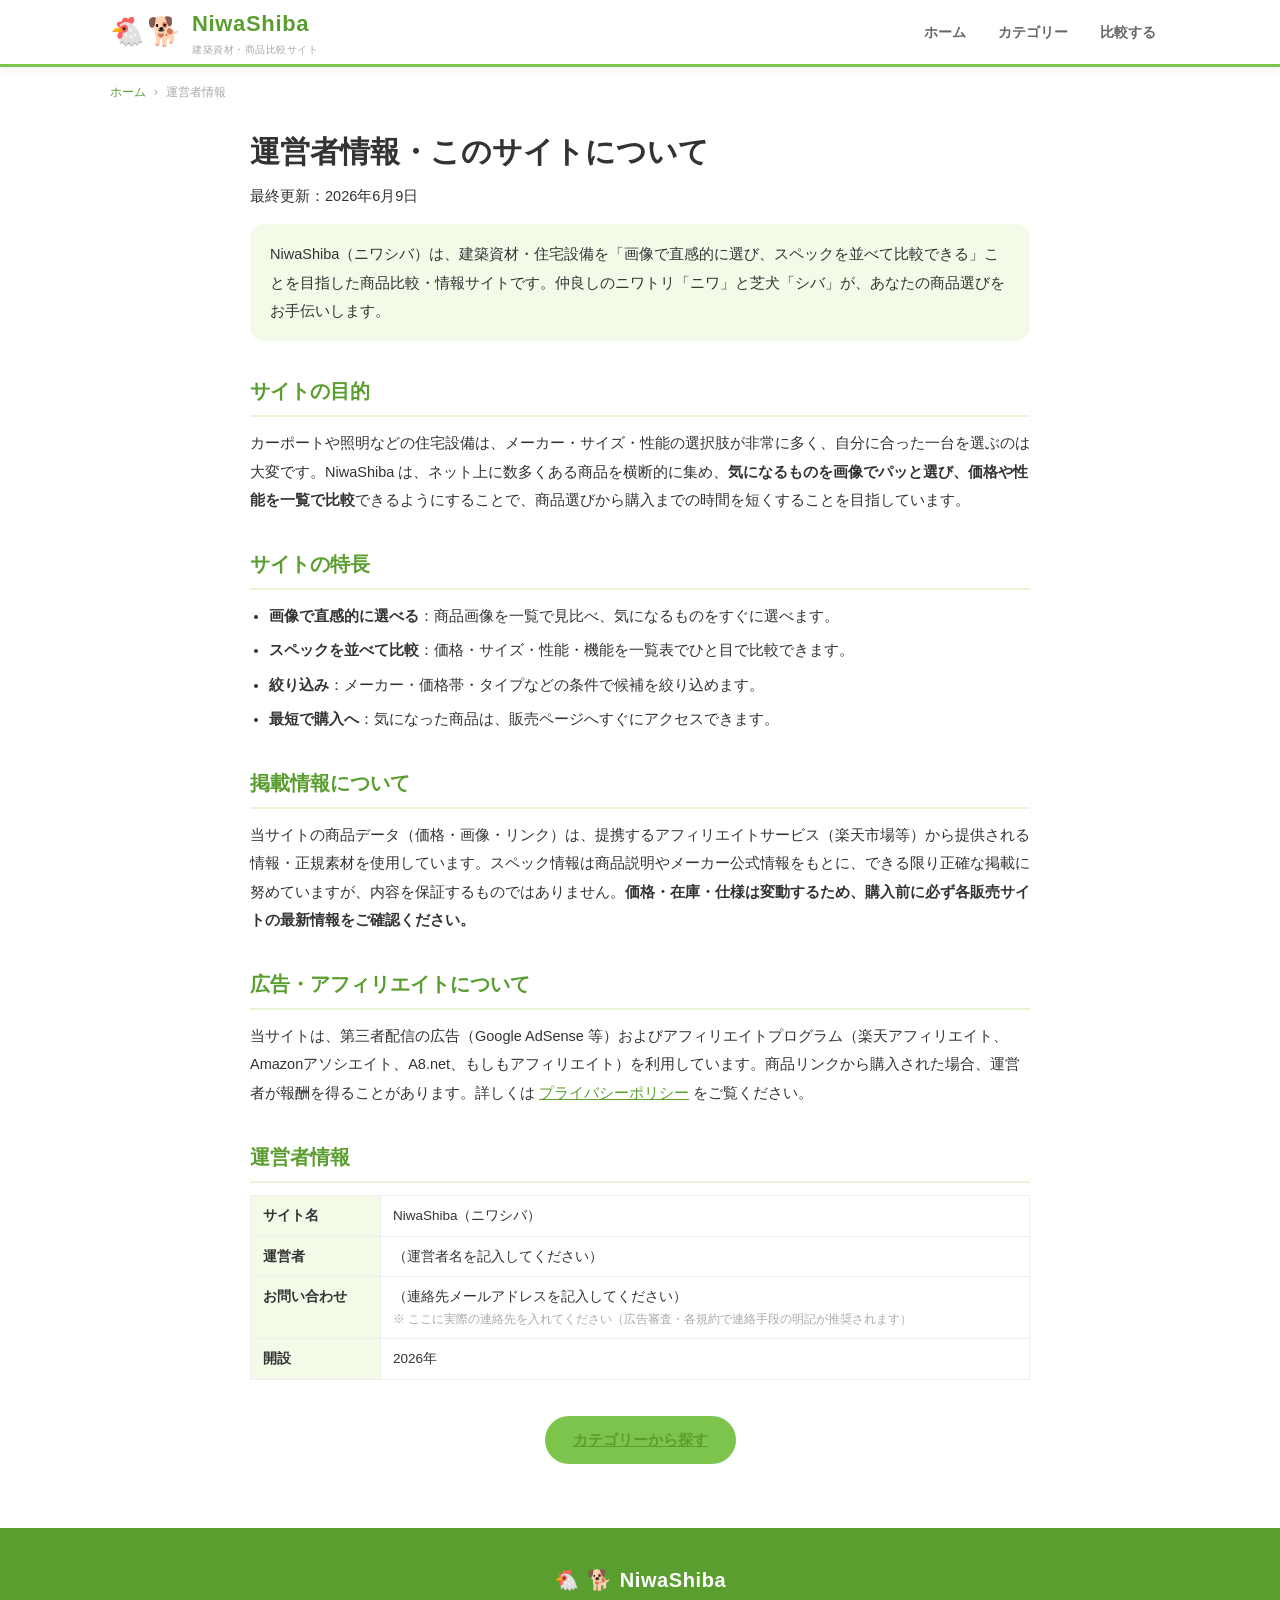
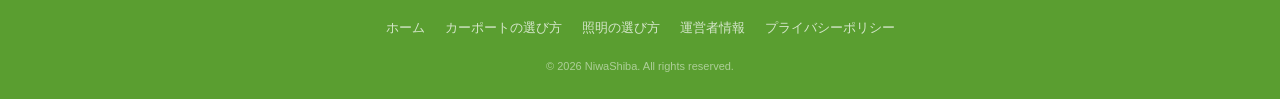
==== about.html @ 7ef6bfab "収益化の土台：オリジナル解説・SEO・運営者情報/規約を追加 ② オリジナルコンテンツ（AdSense対策・SEO） - guide-carport.html / guide-lighting.htm" ====
<!DOCTYPE html>
<html lang="ja">
<head>
  <meta charset="UTF-8">
  <meta name="viewport" content="width=device-width, initial-scale=1.0">
  <title>運営者情報・このサイトについて | NiwaShiba</title>
  <meta name="description" content="NiwaShiba（ニワシバ）の運営者情報とサイトの方針。建築資材・住宅設備をカテゴリーごとに画像で選び、スペックを比較できる情報サイトです。お問い合わせ先も掲載。">
  <link rel="canonical" href="https://sakko1.github.io/niwashiba/about.html">
  <meta property="og:title" content="運営者情報・このサイトについて | NiwaShiba">
  <meta property="og:description" content="NiwaShibaの運営方針・運営者情報・お問い合わせ先。">
  <meta property="og:type" content="website">
  <link rel="stylesheet" href="css/style.css">
</head>
<body>

  <header class="header">
    <div class="header-inner container">
      <a href="index.html" class="logo">
        <div class="logo-characters"><span title="ニワトリ">🐔</span><span title="芝犬">🐕</span></div>
        <div class="logo-text"><span class="logo-name">NiwaShiba</span><span class="logo-tagline">建築資材・商品比較サイト</span></div>
      </a>
      <nav class="nav-desktop"><ul>
        <li><a href="index.html">ホーム</a></li>
        <li><a href="index.html#categories">カテゴリー</a></li>
        <li><a href="compare.html">比較する</a></li>
      </ul></nav>
      <button class="hamburger" id="hamburgerBtn" aria-label="メニュー"><span></span><span></span><span></span></button>
    </div>
    <nav class="nav-mobile" id="mobileNav"><ul>
      <li><a href="index.html">ホーム</a></li>
      <li><a href="index.html#categories">カテゴリー</a></li>
      <li><a href="compare.html">比較する</a></li>
    </ul></nav>
  </header>

  <div class="breadcrumb container">
    <a href="index.html">ホーム</a><span>›</span><span>運営者情報</span>
  </div>

  <main class="doc container">
    <h1 class="doc-title">運営者情報・このサイトについて</h1>
    <p class="doc-updated">最終更新：2026年6月9日</p>

    <p class="doc-lead">NiwaShiba（ニワシバ）は、建築資材・住宅設備を「画像で直感的に選び、スペックを並べて比較できる」ことを目指した商品比較・情報サイトです。仲良しのニワトリ「ニワ」と芝犬「シバ」が、あなたの商品選びをお手伝いします。</p>

    <h2>サイトの目的</h2>
    <p>カーポートや照明などの住宅設備は、メーカー・サイズ・性能の選択肢が非常に多く、自分に合った一台を選ぶのは大変です。NiwaShiba は、ネット上に数多くある商品を横断的に集め、<strong>気になるものを画像でパッと選び、価格や性能を一覧で比較</strong>できるようにすることで、商品選びから購入までの時間を短くすることを目指しています。</p>

    <h2>サイトの特長</h2>
    <ul>
      <li><strong>画像で直感的に選べる</strong>：商品画像を一覧で見比べ、気になるものをすぐに選べます。</li>
      <li><strong>スペックを並べて比較</strong>：価格・サイズ・性能・機能を一覧表でひと目で比較できます。</li>
      <li><strong>絞り込み</strong>：メーカー・価格帯・タイプなどの条件で候補を絞り込めます。</li>
      <li><strong>最短で購入へ</strong>：気になった商品は、販売ページへすぐにアクセスできます。</li>
    </ul>

    <h2>掲載情報について</h2>
    <p>当サイトの商品データ（価格・画像・リンク）は、提携するアフィリエイトサービス（楽天市場等）から提供される情報・正規素材を使用しています。スペック情報は商品説明やメーカー公式情報をもとに、できる限り正確な掲載に努めていますが、内容を保証するものではありません。<strong>価格・在庫・仕様は変動するため、購入前に必ず各販売サイトの最新情報をご確認ください。</strong></p>

    <h2>広告・アフィリエイトについて</h2>
    <p>当サイトは、第三者配信の広告（Google AdSense 等）およびアフィリエイトプログラム（楽天アフィリエイト、Amazonアソシエイト、A8.net、もしもアフィリエイト）を利用しています。商品リンクから購入された場合、運営者が報酬を得ることがあります。詳しくは <a href="privacy.html">プライバシーポリシー</a> をご覧ください。</p>

    <h2>運営者情報</h2>
    <table>
      <tr><th>サイト名</th><td>NiwaShiba（ニワシバ）</td></tr>
      <tr><th>運営者</th><td>（運営者名を記入してください）</td></tr>
      <tr><th>お問い合わせ</th><td>（連絡先メールアドレスを記入してください）<br><span class="doc-note" style="border:none;padding:0;margin:0;">※ ここに実際の連絡先を入れてください（広告審査・各規約で連絡手段の明記が推奨されます）</span></td></tr>
      <tr><th>開設</th><td>2026年</td></tr>
    </table>

    <div class="doc-cta"><a href="index.html#categories" class="btn btn-primary">カテゴリーから探す</a></div>
  </main>

  <footer class="footer">
    <div class="container footer-inner">
      <div class="footer-logo"><span class="char-chicken">🐔</span><span class="char-dog">🐕</span><span class="logo-name">NiwaShiba</span></div>
      <nav class="footer-nav"><ul>
        <li><a href="index.html">ホーム</a></li>
        <li><a href="guide-carport.html">カーポートの選び方</a></li>
        <li><a href="guide-lighting.html">照明の選び方</a></li>
        <li><a href="about.html">運営者情報</a></li>
        <li><a href="privacy.html">プライバシーポリシー</a></li>
      </ul></nav>
      <p class="footer-copy">&copy; 2026 NiwaShiba. All rights reserved.</p>
    </div>
  </footer>

  <script src="js/main.js"></script>
</body>
</html>
---- css/style.css ----
/* ===========================
   NiwaShiba - メインスタイル
   黄緑2割 / 白8割
=========================== */

/* リセット & ベース */
*, *::before, *::after {
  box-sizing: border-box;
  margin: 0;
  padding: 0;
}

:root {
  --green-main:   #7DC44C;   /* 黄緑メイン */
  --green-dark:   #5A9E30;   /* 黄緑ダーク */
  --green-light:  #E8F5D8;   /* 薄い黄緑（背景用） */
  --green-pale:   #F3FAE8;   /* さらに薄い黄緑 */
  --white:        #FFFFFF;
  --gray-100:     #F8F8F8;
  --gray-200:     #EEEEEE;
  --gray-400:     #AAAAAA;
  --gray-600:     #666666;
  --gray-800:     #333333;
  --accent:       #F4A528;   /* アクセント（ニワトリの黄） */

  --font-base: 'Helvetica Neue', Arial, 'Hiragino Kaku Gothic ProN', 'Hiragino Sans', Meiryo, sans-serif;
  --radius-sm: 8px;
  --radius-md: 14px;
  --radius-lg: 20px;
  --shadow-sm: 0 2px 8px rgba(0,0,0,.08);
  --shadow-md: 0 4px 18px rgba(0,0,0,.12);
  --transition: .2s ease;
}

html {
  scroll-behavior: smooth;
}

body {
  font-family: var(--font-base);
  color: var(--gray-800);
  background: var(--white);
  line-height: 1.6;
  min-height: 100vh;
}

a {
  color: inherit;
  text-decoration: none;
}

ul { list-style: none; }

img { max-width: 100%; display: block; }

.container {
  max-width: 1100px;
  margin: 0 auto;
  padding: 0 20px;
}

/* ===========================
   ヘッダー
=========================== */
.header {
  background: var(--white);
  border-bottom: 3px solid var(--green-main);
  position: sticky;
  top: 0;
  z-index: 100;
  box-shadow: var(--shadow-sm);
}

.header-inner {
  display: flex;
  align-items: center;
  justify-content: space-between;
  height: 64px;
}

/* ロゴ */
.logo {
  display: flex;
  align-items: center;
  gap: 10px;
}

.logo-characters {
  display: flex;
  gap: 2px;
  font-size: 28px;
  line-height: 1;
}

.logo-text {
  display: flex;
  flex-direction: column;
}

.logo-name {
  font-size: 22px;
  font-weight: 800;
  color: var(--green-dark);
  letter-spacing: .03em;
}

.logo-tagline {
  font-size: 10px;
  color: var(--gray-400);
  letter-spacing: .05em;
}

/* PCナビ */
.nav-desktop ul {
  display: flex;
  gap: 4px;
}

.nav-desktop a {
  padding: 6px 14px;
  border-radius: var(--radius-sm);
  font-size: 14px;
  font-weight: 600;
  color: var(--gray-600);
  transition: background var(--transition), color var(--transition);
}

.nav-desktop a:hover,
.nav-desktop a.active {
  background: var(--green-light);
  color: var(--green-dark);
}

/* ハンバーガー */
.hamburger {
  display: none;
  flex-direction: column;
  gap: 5px;
  background: none;
  border: none;
  cursor: pointer;
  padding: 6px;
  border-radius: var(--radius-sm);
}

.hamburger span {
  display: block;
  width: 24px;
  height: 2.5px;
  background: var(--green-dark);
  border-radius: 2px;
  transition: transform .3s, opacity .3s;
}

.hamburger.open span:nth-child(1) { transform: translateY(7.5px) rotate(45deg); }
.hamburger.open span:nth-child(2) { opacity: 0; }
.hamburger.open span:nth-child(3) { transform: translateY(-7.5px) rotate(-45deg); }

/* スマホナビ */
.nav-mobile {
  display: none;
  background: var(--green-pale);
  border-top: 1px solid var(--green-light);
}

.nav-mobile.open {
  display: block;
}

.nav-mobile ul {
  padding: 8px 0;
}

.nav-mobile a {
  display: block;
  padding: 12px 24px;
  font-size: 15px;
  font-weight: 600;
  color: var(--gray-700);
  transition: background var(--transition);
}

.nav-mobile a:hover {
  background: var(--green-light);
  color: var(--green-dark);
}

/* ===========================
   ヒーロー
=========================== */
.hero {
  background: linear-gradient(135deg, var(--green-pale) 0%, var(--white) 60%);
  padding: 56px 0 40px;
  border-bottom: 1px solid var(--green-light);
}

.hero-inner {
  display: flex;
  align-items: center;
  justify-content: space-between;
  gap: 32px;
  flex-wrap: wrap;
}

.hero-text {
  flex: 1;
  min-width: 260px;
}

.hero-text h1 {
  font-size: clamp(24px, 4vw, 38px);
  font-weight: 800;
  line-height: 1.35;
  color: var(--gray-800);
  margin-bottom: 14px;
}

.hero-text p {
  font-size: 15px;
  color: var(--gray-600);
  margin-bottom: 28px;
  line-height: 1.8;
}

/* ボタン */
.btn {
  display: inline-block;
  padding: 12px 28px;
  border-radius: 50px;
  font-size: 15px;
  font-weight: 700;
  transition: transform var(--transition), box-shadow var(--transition);
  cursor: pointer;
}

.btn:hover {
  transform: translateY(-2px);
  box-shadow: var(--shadow-md);
}

.btn-primary {
  background: var(--green-main);
  color: var(--white);
}

.btn-primary:hover {
  background: var(--green-dark);
}

/* マスコット */
.hero-mascot {
  position: relative;
  display: flex;
  flex-direction: column;
  align-items: center;
}

.mascot-bubble {
  background: var(--white);
  border: 2px solid var(--green-main);
  border-radius: 20px 20px 20px 4px;
  padding: 8px 16px;
  font-size: 13px;
  font-weight: 700;
  color: var(--green-dark);
  margin-bottom: 8px;
  box-shadow: var(--shadow-sm);
}

.mascot-pair {
  display: flex;
  gap: 12px;
  align-items: flex-end;
}

.mascot {
  display: flex;
  flex-direction: column;
  align-items: center;
  gap: 4px;
  animation: bounce 2.4s ease-in-out infinite;
}

.mascot-dog {
  animation-delay: .4s;
}

.mascot-name {
  font-size: 12px;
  font-weight: 700;
  color: var(--green-dark);
}

@keyframes bounce {
  0%, 100% { transform: translateY(0); }
  50%       { transform: translateY(-8px); }
}

/* ===========================
   セクション共通
=========================== */
.section {
  padding: 56px 0;
}

.section--green {
  background: var(--green-pale);
}

.section-title {
  font-size: clamp(20px, 3vw, 28px);
  font-weight: 800;
  color: var(--gray-800);
  margin-bottom: 32px;
  text-align: center;
  position: relative;
  padding-bottom: 14px;
}

.section-title::after {
  content: '';
  display: block;
  width: 48px;
  height: 4px;
  background: var(--green-main);
  border-radius: 2px;
  margin: 10px auto 0;
}

/* ===========================
   カテゴリーグリッド
=========================== */
.category-grid {
  display: grid;
  grid-template-columns: repeat(auto-fill, minmax(160px, 1fr));
  gap: 16px;
}

.category-card {
  display: flex;
  flex-direction: column;
  align-items: center;
  text-align: center;
  background: var(--white);
  border: 2px solid var(--gray-200);
  border-radius: var(--radius-md);
  padding: 22px 12px 18px;
  gap: 6px;
  transition: border-color var(--transition), box-shadow var(--transition), transform var(--transition);
  cursor: pointer;
}

.category-card:hover {
  border-color: var(--green-main);
  box-shadow: var(--shadow-md);
  transform: translateY(-3px);
}

.category-icon {
  font-size: 34px;
  line-height: 1;
  margin-bottom: 4px;
}

.category-name {
  font-size: 14px;
  font-weight: 700;
  color: var(--gray-800);
}

.category-desc {
  font-size: 11px;
  color: var(--gray-400);
  line-height: 1.4;
}

.category-card--more {
  border-style: dashed;
  border-color: var(--green-main);
  color: var(--green-dark);
}

.category-card--more .category-icon {
  font-size: 28px;
  color: var(--green-main);
  font-weight: 300;
}

.category-card--more .category-name {
  color: var(--green-dark);
}

/* Coming Soon（準備中・選択不可） */
.category-card--soon {
  position: relative;
  background: var(--gray-100);
  border-color: var(--gray-200);
  cursor: not-allowed;
  pointer-events: none;
}

.category-card--soon:hover {
  border-color: var(--gray-200);
  box-shadow: none;
  transform: none;
}

.category-card--soon .category-icon,
.category-card--soon .category-name,
.category-card--soon .category-desc {
  opacity: .45;
  filter: grayscale(60%);
}

.soon-badge {
  position: absolute;
  top: 8px;
  right: 8px;
  background: var(--gray-400);
  color: var(--white);
  font-size: 9px;
  font-weight: 700;
  letter-spacing: .03em;
  padding: 3px 7px;
  border-radius: 10px;
  line-height: 1;
}

/* ===========================
   特徴セクション
=========================== */
.features-grid {
  display: grid;
  grid-template-columns: repeat(auto-fit, minmax(240px, 1fr));
  gap: 24px;
}

.feature-item {
  background: var(--white);
  border-radius: var(--radius-md);
  padding: 28px 24px;
  text-align: center;
  box-shadow: var(--shadow-sm);
  border: 1px solid var(--green-light);
}

.feature-icon {
  font-size: 40px;
  margin-bottom: 14px;
}

.feature-item h3 {
  font-size: 17px;
  font-weight: 700;
  color: var(--green-dark);
  margin-bottom: 8px;
}

.feature-item p {
  font-size: 13px;
  color: var(--gray-600);
  line-height: 1.7;
}

/* ===========================
   価値訴求：選び方3ステップ
=========================== */
.howto-lead {
  text-align: center;
  font-size: 16px;
  line-height: 2;
  color: var(--gray-800);
  margin: -12px auto 36px;
  max-width: 680px;
}

.howto-lead strong {
  color: var(--green-dark);
  font-weight: 800;
  background: linear-gradient(transparent 65%, rgba(125,196,76,.28) 65%);
}

.howto-steps {
  display: flex;
  align-items: stretch;
  justify-content: center;
  gap: 14px;
}

.howto-step {
  position: relative;
  flex: 1 1 0;
  max-width: 300px;
  background: var(--white);
  border: 1px solid var(--green-light);
  border-radius: var(--radius-md);
  box-shadow: var(--shadow-sm);
  padding: 28px 20px 22px;
  text-align: center;
}

.howto-num {
  position: absolute;
  top: -16px;
  left: 50%;
  transform: translateX(-50%);
  width: 32px;
  height: 32px;
  border-radius: 50%;
  background: var(--green-main);
  color: var(--white);
  font-size: 16px;
  font-weight: 800;
  display: flex;
  align-items: center;
  justify-content: center;
  box-shadow: var(--shadow-sm);
}

.howto-icon {
  font-size: 44px;
  margin: 6px 0 10px;
}

.howto-step h3 {
  font-size: 16px;
  font-weight: 800;
  color: var(--gray-800);
  margin-bottom: 8px;
}

.howto-step p {
  font-size: 13px;
  color: var(--gray-600);
  line-height: 1.7;
}

.howto-arrow {
  display: flex;
  align-items: center;
  font-size: 26px;
  font-weight: 700;
  color: var(--green-main);
  flex-shrink: 0;
}

.howto-cta {
  text-align: center;
  margin-top: 32px;
}

/* ===========================
   フッター
=========================== */
.footer {
  background: var(--green-dark);
  color: var(--white);
  padding: 36px 0 24px;
}

.footer-inner {
  display: flex;
  flex-direction: column;
  align-items: center;
  gap: 18px;
  text-align: center;
}

.footer-logo {
  display: flex;
  align-items: center;
  gap: 8px;
  font-size: 20px;
}

.footer-logo .logo-name {
  color: var(--white);
  font-size: 20px;
}

.footer-nav ul {
  display: flex;
  flex-wrap: wrap;
  gap: 4px 20px;
  justify-content: center;
}

.footer-nav a {
  font-size: 13px;
  color: rgba(255,255,255,.75);
  transition: color var(--transition);
}

.footer-nav a:hover {
  color: var(--white);
}

.footer-copy {
  font-size: 11px;
  color: rgba(255,255,255,.5);
}

/* ===========================
   パンくず / ページ見出し
=========================== */
.breadcrumb {
  display: flex;
  align-items: center;
  gap: 8px;
  font-size: 12px;
  color: var(--gray-400);
  padding-top: 16px;
  padding-bottom: 4px;
}

.breadcrumb a {
  color: var(--green-dark);
}

.breadcrumb a:hover {
  text-decoration: underline;
}

.page-head {
  display: flex;
  align-items: center;
  justify-content: space-between;
  gap: 16px;
  padding-top: 16px;
  padding-bottom: 24px;
  border-bottom: 2px solid var(--green-light);
  margin-bottom: 24px;
}

.page-head-text h1 {
  font-size: clamp(20px, 3vw, 28px);
  font-weight: 800;
  color: var(--gray-800);
  margin-bottom: 8px;
}

.page-head-text p {
  font-size: 13px;
  color: var(--gray-600);
}

.page-head-mascot {
  font-size: 36px;
  flex-shrink: 0;
}

/* ===========================
   カタログ（絞り込み + 一覧）
=========================== */
.catalog {
  display: block;
  padding-bottom: 80px;
}

/* --- 絞り込み（上部・横並び） --- */
.filters {
  background: var(--white);
  border: 1px solid var(--green-light);
  border-radius: var(--radius-md);
  padding: 16px 20px;
  margin-bottom: 24px;
  display: flex;
  flex-wrap: wrap;
  gap: 0 28px;
}

.filters-head {
  flex: 1 0 100%;
  display: flex;
  align-items: center;
  justify-content: space-between;
  margin-bottom: 6px;
}

.filters-head h2 {
  font-size: 16px;
  font-weight: 800;
  color: var(--green-dark);
}

.filters-reset {
  background: none;
  border: none;
  color: var(--gray-400);
  font-size: 12px;
  cursor: pointer;
  text-decoration: underline;
}

.filters-reset:hover {
  color: var(--green-dark);
}

.filter-group {
  padding: 12px 0;
  flex: 1 1 auto;
  min-width: 130px;
}

.filter-group h3 {
  font-size: 13px;
  font-weight: 700;
  color: var(--gray-800);
  margin-bottom: 8px;
}

.filter-options {
  display: flex;
  flex-flow: row wrap;
  gap: 6px 16px;
}

.filter-options label {
  display: flex;
  align-items: center;
  gap: 7px;
  font-size: 13px;
  color: var(--gray-600);
  cursor: pointer;
}

.filter-options input {
  accent-color: var(--green-main);
  width: 15px;
  height: 15px;
}

/* --- 一覧ツールバー --- */
.products-toolbar {
  display: flex;
  align-items: center;
  justify-content: space-between;
  margin-bottom: 16px;
  flex-wrap: wrap;
  gap: 10px;
}

.products-count {
  font-size: 14px;
  font-weight: 700;
  color: var(--gray-800);
}

.sort-control {
  font-size: 13px;
  color: var(--gray-600);
}

.sort-control select {
  font-size: 13px;
  padding: 6px 10px;
  border: 1px solid var(--gray-200);
  border-radius: var(--radius-sm);
  background: var(--white);
  cursor: pointer;
}

/* --- 商品グリッド --- */
.product-grid {
  display: grid;
  grid-template-columns: repeat(auto-fill, minmax(220px, 1fr));
  gap: 18px;
}

.product-card {
  background: var(--white);
  border: 1px solid var(--gray-200);
  border-radius: var(--radius-md);
  overflow: hidden;
  display: flex;
  flex-direction: column;
  transition: box-shadow var(--transition), transform var(--transition);
}

.product-card:hover {
  box-shadow: var(--shadow-md);
  transform: translateY(-3px);
}

.product-thumb {
  position: relative;
  aspect-ratio: 4 / 3;
  background: var(--green-pale);
  display: flex;
  align-items: center;
  justify-content: center;
}

.product-thumb img {
  width: 100%;
  height: 100%;
  object-fit: cover;
}

.product-thumb img.noimg {
  width: 100%;
  height: 100%;
}

.product-thumb img.noimg::after,
.product-thumb::before {
  content: var(--thumb-emoji, '🚗');
  position: absolute;
  inset: 0;
  display: flex;
  align-items: center;
  justify-content: center;
  font-size: 44px;
  opacity: .25;
  z-index: 0;
}

.product-thumb img {
  position: relative;
  z-index: 1;
}

.product-maker {
  position: absolute;
  top: 8px;
  left: 8px;
  z-index: 2;
  background: var(--green-dark);
  color: var(--white);
  font-size: 11px;
  font-weight: 700;
  padding: 3px 9px;
  border-radius: 10px;
}

.product-body {
  padding: 14px;
  display: flex;
  flex-direction: column;
  gap: 10px;
  flex: 1;
}

.product-name {
  font-size: 15px;
  font-weight: 700;
  color: var(--gray-800);
  line-height: 1.4;
}

.product-specs {
  display: flex;
  flex-direction: column;
  gap: 4px;
}

.spec-row {
  display: flex;
  justify-content: space-between;
  font-size: 12px;
  border-bottom: 1px dashed var(--gray-200);
  padding-bottom: 3px;
}

.spec-label {
  color: var(--gray-400);
}

.spec-value {
  color: var(--gray-800);
  font-weight: 600;
}

.product-foot {
  margin-top: auto;
  padding-top: 8px;
  display: flex;
  align-items: center;
  justify-content: space-between;
  gap: 8px;
  border-top: 1px solid var(--gray-200);
}

.product-name a:hover {
  color: var(--green-dark);
  text-decoration: underline;
}

.product-detail-link {
  font-size: 12px;
  font-weight: 700;
  color: var(--green-dark);
  white-space: nowrap;
}

.product-detail-link:hover {
  text-decoration: underline;
}

.compare-check {
  display: flex;
  align-items: center;
  gap: 7px;
  font-size: 13px;
  font-weight: 600;
  color: var(--green-dark);
  cursor: pointer;
}

.compare-check input {
  accent-color: var(--green-main);
  width: 16px;
  height: 16px;
}

.products-empty {
  text-align: center;
  color: var(--gray-400);
  padding: 40px 0;
  font-size: 14px;
}

/* ===========================
   比較バー（固定）
=========================== */
.compare-bar {
  position: fixed;
  left: 0;
  right: 0;
  bottom: 0;
  z-index: 90;
  background: var(--white);
  border-top: 3px solid var(--green-main);
  box-shadow: 0 -4px 18px rgba(0,0,0,.1);
  padding: 12px 0;
}

.compare-bar-inner {
  display: flex;
  align-items: center;
  justify-content: space-between;
  gap: 14px;
}

.compare-bar-count {
  font-size: 14px;
  color: var(--gray-800);
}

.compare-bar-count strong {
  color: var(--green-dark);
  font-size: 18px;
}

.compare-bar-actions {
  display: flex;
  align-items: center;
  gap: 12px;
}

.compare-bar-clear {
  background: none;
  border: none;
  color: var(--gray-400);
  font-size: 13px;
  cursor: pointer;
  text-decoration: underline;
}

.compare-bar-clear:hover {
  color: var(--green-dark);
}

.btn-sm {
  padding: 7px 16px;
  font-size: 13px;
}

/* ===========================
   比較ページ
=========================== */
.compare-main {
  padding-bottom: 60px;
}

.compare-empty {
  text-align: center;
  padding: 50px 20px;
}

.compare-empty-mascot {
  font-size: 48px;
  margin-bottom: 16px;
}

.compare-empty p {
  font-size: 15px;
  color: var(--gray-600);
  margin-bottom: 20px;
}

.compare-table-wrap {
  overflow-x: auto;
  border: 1px solid var(--green-light);
  border-radius: var(--radius-md);
}

.compare-table {
  border-collapse: collapse;
  width: 100%;
  min-width: 480px;
}

.compare-table th,
.compare-table td {
  border: 1px solid var(--gray-200);
  padding: 12px 14px;
  text-align: center;
  font-size: 13px;
}

.compare-th-label,
.compare-row-label {
  background: var(--green-pale);
  color: var(--gray-800);
  font-weight: 700;
  text-align: left;
  white-space: nowrap;
  position: sticky;
  left: 0;
  z-index: 1;
}

.compare-th-product {
  background: var(--white);
  min-width: 160px;
  vertical-align: top;
}

.compare-prod-head {
  display: flex;
  flex-direction: column;
  align-items: center;
  gap: 8px;
}

.compare-prod-thumb {
  width: 100%;
  aspect-ratio: 4 / 3;
  background: var(--green-pale);
  border-radius: var(--radius-sm);
  overflow: hidden;
  position: relative;
}

.compare-prod-thumb::before {
  content: var(--thumb-emoji, '🚗');
  position: absolute;
  inset: 0;
  display: flex;
  align-items: center;
  justify-content: center;
  font-size: 32px;
  opacity: .25;
}

.compare-prod-thumb img {
  position: relative;
  width: 100%;
  height: 100%;
  object-fit: cover;
}

.compare-prod-name {
  font-size: 13px;
  font-weight: 700;
  color: var(--gray-800);
  line-height: 1.4;
}

.compare-remove {
  background: none;
  border: 1px solid var(--gray-200);
  color: var(--gray-400);
  font-size: 11px;
  padding: 3px 10px;
  border-radius: 12px;
  cursor: pointer;
  transition: var(--transition);
}

.compare-remove:hover {
  border-color: #e57373;
  color: #e57373;
}

.compare-cell.is-unknown,
.is-unknown {
  color: var(--gray-400);
  font-style: italic;
}

.compare-cell.is-best {
  background: var(--green-light);
  font-weight: 700;
  color: var(--green-dark);
}

.best-badge {
  color: var(--green-main);
  margin-left: 4px;
}

/* 比較表：商品名・画像をアフィリンク化 */
.compare-prod-link {
  display: block;
  color: inherit;
  border-radius: var(--radius-sm);
  transition: background var(--transition);
}
a.compare-prod-link:hover {
  background: var(--green-pale);
}
a.compare-prod-link:hover .compare-prod-name {
  color: var(--green-dark);
  text-decoration: underline;
}

/* 比較表：購入リンク行 */
.compare-buy-wrap {
  display: flex;
  flex-direction: column;
  align-items: center;
  gap: 6px;
}

.compare-buy {
  display: inline-block;
  background: var(--accent);
  color: var(--white);
  font-size: 13px;
  font-weight: 700;
  padding: 8px 16px;
  border-radius: 50px;
  white-space: nowrap;
  transition: transform var(--transition), box-shadow var(--transition);
}
.compare-buy:hover {
  transform: translateY(-2px);
  box-shadow: var(--shadow-md);
}

.compare-official {
  font-size: 11px;
  color: var(--green-dark);
  text-decoration: underline;
}

/* ===========================
   アフィリエイト表記 / クレジット
=========================== */
.affiliate-notice {
  display: flex;
  align-items: flex-start;
  gap: 8px;
  background: var(--gray-100);
  border: 1px solid var(--gray-200);
  border-radius: var(--radius-sm);
  padding: 10px 14px;
  font-size: 11px;
  color: var(--gray-600);
  line-height: 1.6;
  margin-bottom: 20px;
}

.affiliate-notice-tag {
  flex-shrink: 0;
  background: var(--gray-400);
  color: var(--white);
  font-size: 10px;
  font-weight: 700;
  padding: 2px 7px;
  border-radius: 4px;
  letter-spacing: .05em;
}

/* 一覧カード：画像クレジット */
.product-credit {
  position: absolute;
  left: 0;
  right: 0;
  bottom: 0;
  z-index: 2;
  background: rgba(0,0,0,.45);
  color: var(--white);
  font-size: 9px;
  padding: 2px 6px;
  line-height: 1.3;
  white-space: nowrap;
  overflow: hidden;
  text-overflow: ellipsis;
}

/* 一覧カード：購入（アフィリ）ボタン */
.product-buy {
  display: block;
  margin-top: 8px;
  text-align: center;
  background: var(--accent);
  color: var(--white);
  font-size: 13px;
  font-weight: 700;
  padding: 8px 10px;
  border-radius: var(--radius-sm);
  transition: var(--transition);
}

.product-buy:hover {
  filter: brightness(.95);
}

/* 詳細：購入ボタン */
.btn-buy {
  display: inline-block;
  padding: 12px 28px;
  border-radius: 50px;
  font-size: 15px;
  font-weight: 700;
  background: var(--accent);
  color: var(--white);
  transition: transform var(--transition), box-shadow var(--transition);
}

.btn-buy:hover {
  transform: translateY(-2px);
  box-shadow: var(--shadow-md);
}

/* 詳細：画像クレジット */
.detail-image-credit {
  font-size: 11px;
  color: var(--gray-400);
  padding: 6px 10px;
  background: var(--white);
  border-top: 1px solid var(--green-light);
}

.detail-ad-note {
  font-size: 11px;
  color: var(--gray-400);
  margin-top: 10px;
}

/* バリエーション（サイズ選択） */
.variant-select {
  margin: 4px 0 20px;
  padding: 14px 16px;
  background: var(--green-pale);
  border-radius: var(--radius-md);
}

.variant-select-head {
  font-size: 14px;
  font-weight: 700;
  color: var(--gray-800);
  margin-bottom: 10px;
}

.variant-select-head span {
  font-size: 11px;
  font-weight: 400;
  color: var(--gray-400);
}

.variant-group {
  display: flex;
  align-items: flex-start;
  gap: 10px;
  margin-bottom: 8px;
}

.variant-group-label {
  flex-shrink: 0;
  width: 64px;
  font-size: 12px;
  font-weight: 700;
  color: var(--green-dark);
  padding-top: 7px;
}

.variant-btns {
  display: flex;
  flex-wrap: wrap;
  gap: 6px;
}

.variant-btn {
  display: flex;
  flex-direction: column;
  align-items: center;
  gap: 1px;
  background: var(--white);
  border: 1.5px solid var(--gray-200);
  border-radius: var(--radius-sm);
  padding: 6px 12px;
  font-size: 13px;
  font-weight: 700;
  color: var(--gray-800);
  cursor: pointer;
  transition: var(--transition);
}

.variant-btn small {
  font-size: 10px;
  font-weight: 600;
  color: var(--gray-400);
}

.variant-btn:hover {
  border-color: var(--green-main);
}

.variant-btn.is-active {
  border-color: var(--green-main);
  background: var(--green-main);
  color: var(--white);
}

.variant-btn.is-active small {
  color: rgba(255,255,255,.85);
}

.detail-price-note {
  font-size: 11px;
  color: var(--gray-400);
  margin-left: 8px;
}

/* カラー・オプション情報 */
.detail-options {
  margin-bottom: 32px;
  padding: 18px 20px;
  border: 1px solid var(--green-light);
  border-radius: var(--radius-md);
}

.opt-row {
  display: flex;
  align-items: flex-start;
  gap: 14px;
  padding: 8px 0;
  border-bottom: 1px dashed var(--gray-200);
}

.opt-row:last-of-type {
  border-bottom: none;
}

.opt-label {
  flex-shrink: 0;
  width: 130px;
  font-size: 13px;
  font-weight: 700;
  color: var(--gray-800);
  padding-top: 4px;
}

.chip {
  display: inline-block;
  background: var(--green-light);
  color: var(--green-dark);
  font-size: 12px;
  font-weight: 600;
  padding: 4px 11px;
  border-radius: 14px;
  margin: 0 5px 5px 0;
}

/* ===========================
   商品詳細ページ
=========================== */
.detail {
  padding-bottom: 60px;
}

.detail-loading {
  text-align: center;
  color: var(--gray-400);
  padding: 60px 0;
}

.detail-top {
  display: grid;
  grid-template-columns: 1fr 1fr;
  gap: 32px;
  align-items: start;
  margin-bottom: 36px;
}

.detail-image {
  border: 1px solid var(--green-light);
  border-radius: var(--radius-md);
  overflow: hidden;
  background: var(--green-pale);
}

.detail-image img {
  width: 100%;
  display: block;
}

.detail-maker {
  display: inline-block;
  background: var(--green-dark);
  color: var(--white);
  font-size: 12px;
  font-weight: 700;
  padding: 4px 12px;
  border-radius: 12px;
  margin-bottom: 12px;
}

.detail-name {
  font-size: clamp(22px, 3vw, 30px);
  font-weight: 800;
  color: var(--gray-800);
  line-height: 1.4;
  margin-bottom: 16px;
}

.detail-price {
  display: flex;
  align-items: baseline;
  gap: 6px;
  margin-bottom: 22px;
  padding-bottom: 22px;
  border-bottom: 2px solid var(--green-light);
}

.detail-price-num {
  font-size: 30px;
  font-weight: 800;
  color: var(--green-dark);
}

.detail-price-tax {
  font-size: 13px;
  color: var(--gray-400);
}

.detail-highlights {
  display: grid;
  grid-template-columns: 1fr 1fr;
  gap: 12px;
  margin-bottom: 26px;
}

.detail-highlights li {
  display: flex;
  flex-direction: column;
  gap: 2px;
  background: var(--green-pale);
  border-radius: var(--radius-sm);
  padding: 10px 14px;
  font-size: 15px;
  font-weight: 700;
  color: var(--gray-800);
}

.detail-highlights li span {
  font-size: 11px;
  font-weight: 600;
  color: var(--gray-400);
}

.detail-actions {
  display: flex;
  flex-wrap: wrap;
  gap: 12px;
}

.btn-outline {
  display: inline-block;
  padding: 12px 28px;
  border-radius: 50px;
  font-size: 15px;
  font-weight: 700;
  background: var(--white);
  color: var(--green-dark);
  border: 2px solid var(--green-main);
  transition: var(--transition);
  cursor: pointer;
}

.btn-outline:hover {
  background: var(--green-light);
}

.btn.is-added {
  background: var(--green-dark);
}

/* 詳細スペック表 */
.detail-specs-title {
  font-size: 18px;
  font-weight: 800;
  color: var(--gray-800);
  margin-bottom: 14px;
  padding-bottom: 10px;
  border-bottom: 2px solid var(--green-main);
}

.spec-table {
  width: 100%;
  border-collapse: collapse;
}

.spec-table th,
.spec-table td {
  border: 1px solid var(--gray-200);
  padding: 11px 16px;
  font-size: 14px;
  text-align: left;
}

.spec-table th {
  background: var(--green-pale);
  color: var(--gray-800);
  font-weight: 700;
  width: 38%;
  white-space: nowrap;
}

.detail-note {
  font-size: 12px;
  color: var(--gray-400);
  margin-top: 10px;
}

.detail-foot {
  display: flex;
  align-items: center;
  justify-content: space-between;
  gap: 14px;
  margin-top: 36px;
  flex-wrap: wrap;
}

.detail-back {
  font-size: 14px;
  font-weight: 700;
  color: var(--green-dark);
}

.detail-back:hover {
  text-decoration: underline;
}

.detail-notfound {
  text-align: center;
  padding: 60px 20px;
}

.detail-notfound-mascot {
  font-size: 44px;
  margin-bottom: 14px;
}

.detail-notfound p {
  font-size: 15px;
  color: var(--gray-600);
  margin-bottom: 20px;
}

/* ===========================
   レスポンシブ
=========================== */
@media (max-width: 768px) {
  .nav-desktop { display: none; }
  .hamburger   { display: flex; }

  .hero {
    padding: 36px 0 28px;
  }

  .hero-inner {
    flex-direction: column;
    text-align: center;
  }

  .hero-text {
    order: 2;
  }

  .hero-mascot {
    order: 1;
  }

  .mascot svg {
    width: 72px;
    height: 86px;
  }

  .category-grid {
    grid-template-columns: repeat(auto-fill, minmax(130px, 1fr));
    gap: 12px;
  }

  .category-card {
    padding: 16px 8px 14px;
  }

  .category-icon {
    font-size: 28px;
  }

  .features-grid {
    grid-template-columns: 1fr;
  }

  /* 3ステップ：縦積み・矢印を下向きに */
  .howto-steps {
    flex-direction: column;
    align-items: center;
  }

  .howto-step {
    max-width: 100%;
    width: 100%;
  }

  .howto-arrow {
    transform: rotate(90deg);
    justify-content: center;
  }

  .howto-lead {
    font-size: 14px;
  }

  /* カタログ：1カラム化、フィルタを上部に */
  .catalog {
    grid-template-columns: 1fr;
    gap: 18px;
  }

  .filters {
    position: static;
    top: auto;
  }

  /* フィルタ項目を横並びにして省スペース化 */
  .filter-options {
    flex-direction: row;
    flex-wrap: wrap;
    gap: 6px 14px;
  }

  .product-grid {
    grid-template-columns: repeat(auto-fill, minmax(150px, 1fr));
    gap: 12px;
  }

  .page-head-mascot {
    font-size: 28px;
  }

  /* カード下部を縦積みにして窮屈さを解消 */
  .product-foot {
    flex-direction: column;
    align-items: flex-start;
    gap: 8px;
  }

  /* 詳細ページ：1カラム化 */
  .detail-top {
    grid-template-columns: 1fr;
    gap: 20px;
  }
}

@media (max-width: 400px) {
  .category-grid {
    grid-template-columns: repeat(2, 1fr);
  }

  .logo-tagline {
    display: none;
  }

  .product-grid {
    grid-template-columns: repeat(2, 1fr);
  }

  /* スペック行を縦積みにして長い範囲値も読みやすく */
  .spec-row {
    flex-direction: column;
    gap: 1px;
    padding-bottom: 5px;
  }

  .spec-value {
    align-self: flex-start;
  }

  .compare-bar-inner {
    flex-direction: column;
    gap: 8px;
  }

  .compare-bar-actions {
    width: 100%;
    justify-content: space-between;
  }
}

/* ===========================
   ドキュメント／ガイド／規約ページ
=========================== */
.doc {
  max-width: 820px;
  padding: 8px 20px 64px;
}
.doc-title {
  font-size: clamp(22px, 3.4vw, 30px);
  font-weight: 800;
  color: var(--gray-800);
  margin: 14px 0 6px;
}
.doc-updated {
  font-size: 12px;
  color: var(--gray-400);
  margin-bottom: 24px;
}
.doc-lead {
  font-size: 15px;
  line-height: 1.9;
  color: var(--gray-700);
  background: var(--green-pale);
  border-radius: var(--radius-md);
  padding: 16px 20px;
  margin-bottom: 28px;
}
.doc h2 {
  font-size: 20px;
  font-weight: 800;
  color: var(--green-dark);
  margin: 34px 0 12px;
  padding-bottom: 8px;
  border-bottom: 2px solid var(--green-light);
}
.doc h3 {
  font-size: 16px;
  font-weight: 700;
  color: var(--gray-800);
  margin: 22px 0 8px;
}
.doc p, .doc li {
  font-size: 14.5px;
  line-height: 1.95;
  color: var(--gray-700);
}
.doc p { margin-bottom: 14px; }
.doc ul, .doc ol {
  margin: 0 0 16px 1.2em;
  list-style: revert;
}
.doc li { margin-bottom: 6px; }
.doc strong { color: var(--gray-800); font-weight: 700; }
.doc a { color: var(--green-dark); text-decoration: underline; }
.doc table {
  width: 100%;
  border-collapse: collapse;
  margin: 0 0 20px;
  font-size: 13.5px;
}
.doc th, .doc td {
  border: 1px solid var(--gray-200);
  padding: 9px 12px;
  text-align: left;
  vertical-align: top;
}
.doc th { background: var(--green-pale); font-weight: 700; white-space: nowrap; }
.doc-note {
  font-size: 12px;
  color: var(--gray-400);
  border-top: 1px dashed var(--gray-200);
  padding-top: 14px;
  margin-top: 28px;
}
.doc-cta {
  text-align: center;
  margin: 36px 0 0;
}
/* ガイドの目次 */
.doc-toc {
  background: var(--white);
  border: 1px solid var(--green-light);
  border-radius: var(--radius-md);
  padding: 16px 20px;
  margin-bottom: 28px;
}
.doc-toc-title { font-size: 13px; font-weight: 700; color: var(--green-dark); margin-bottom: 8px; }
.doc-toc ul { margin: 0 0 0 1.1em; }
.doc-toc a { font-size: 13.5px; }
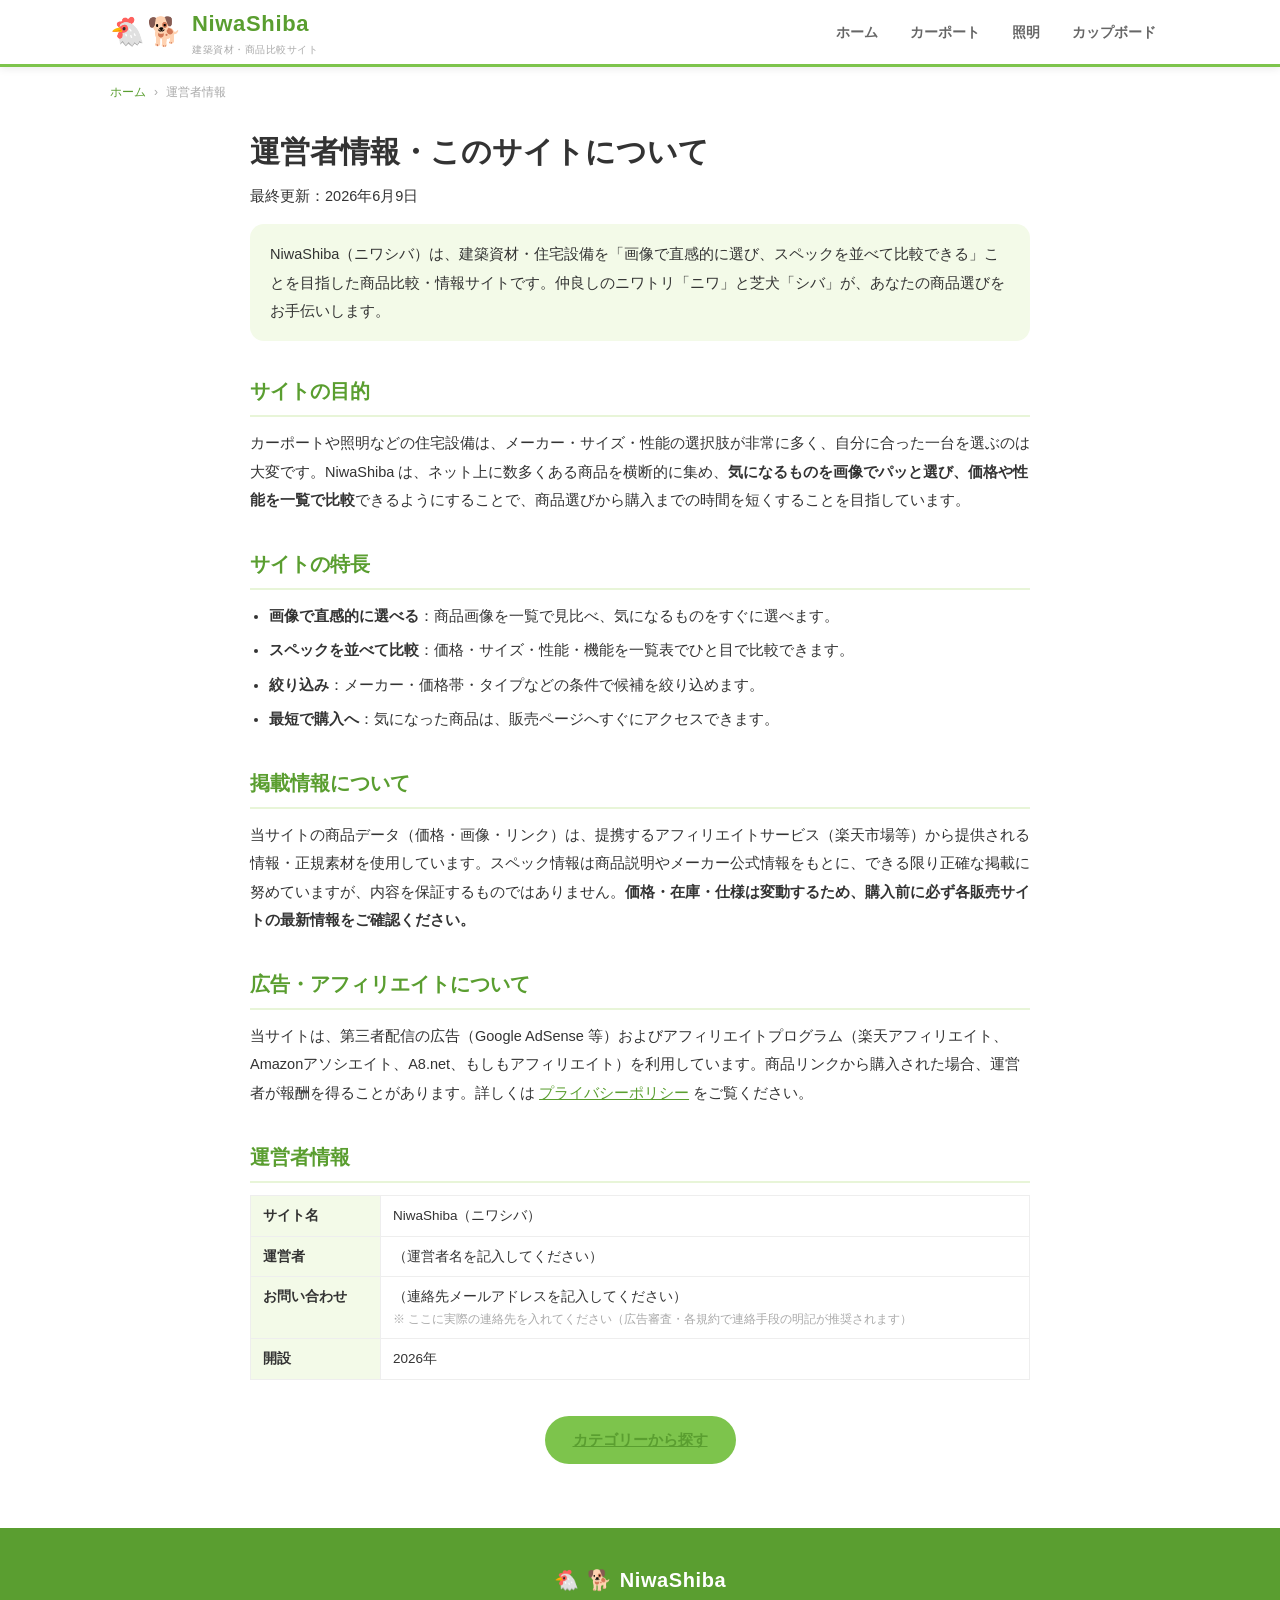
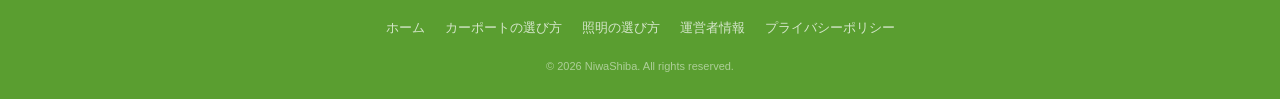
==== commit 256459bb: "ヘッダーナビを全ページで統一（ホーム/カーポート/照明/カップボード） - カーポートだけ表示だった名残を解消し、公開中の全カテゴリーを表示 - 曖昧だった「比較する」をナビから除外（比較は各カテゴリ" ====
--- a/about.html
+++ b/about.html
@@ -20,17 +20,19 @@
         <div class="logo-text"><span class="logo-name">NiwaShiba</span><span class="logo-tagline">建築資材・商品比較サイト</span></div>
       </a>
       <nav class="nav-desktop"><ul>
-        <li><a href="index.html">ホーム</a></li>
-        <li><a href="index.html#categories">カテゴリー</a></li>
-        <li><a href="compare.html">比較する</a></li>
-      </ul></nav>
+          <li><a href="index.html">ホーム</a></li>
+          <li><a href="category/carport.html">カーポート</a></li>
+          <li><a href="category/lighting.html">照明</a></li>
+          <li><a href="category/cupboard.html">カップボード</a></li>
+        </ul></nav>
       <button class="hamburger" id="hamburgerBtn" aria-label="メニュー"><span></span><span></span><span></span></button>
     </div>
     <nav class="nav-mobile" id="mobileNav"><ul>
-      <li><a href="index.html">ホーム</a></li>
-      <li><a href="index.html#categories">カテゴリー</a></li>
-      <li><a href="compare.html">比較する</a></li>
-    </ul></nav>
+        <li><a href="index.html">ホーム</a></li>
+        <li><a href="category/carport.html">カーポート</a></li>
+        <li><a href="category/lighting.html">照明</a></li>
+        <li><a href="category/cupboard.html">カップボード</a></li>
+      </ul></nav>
   </header>
 
   <div class="breadcrumb container">
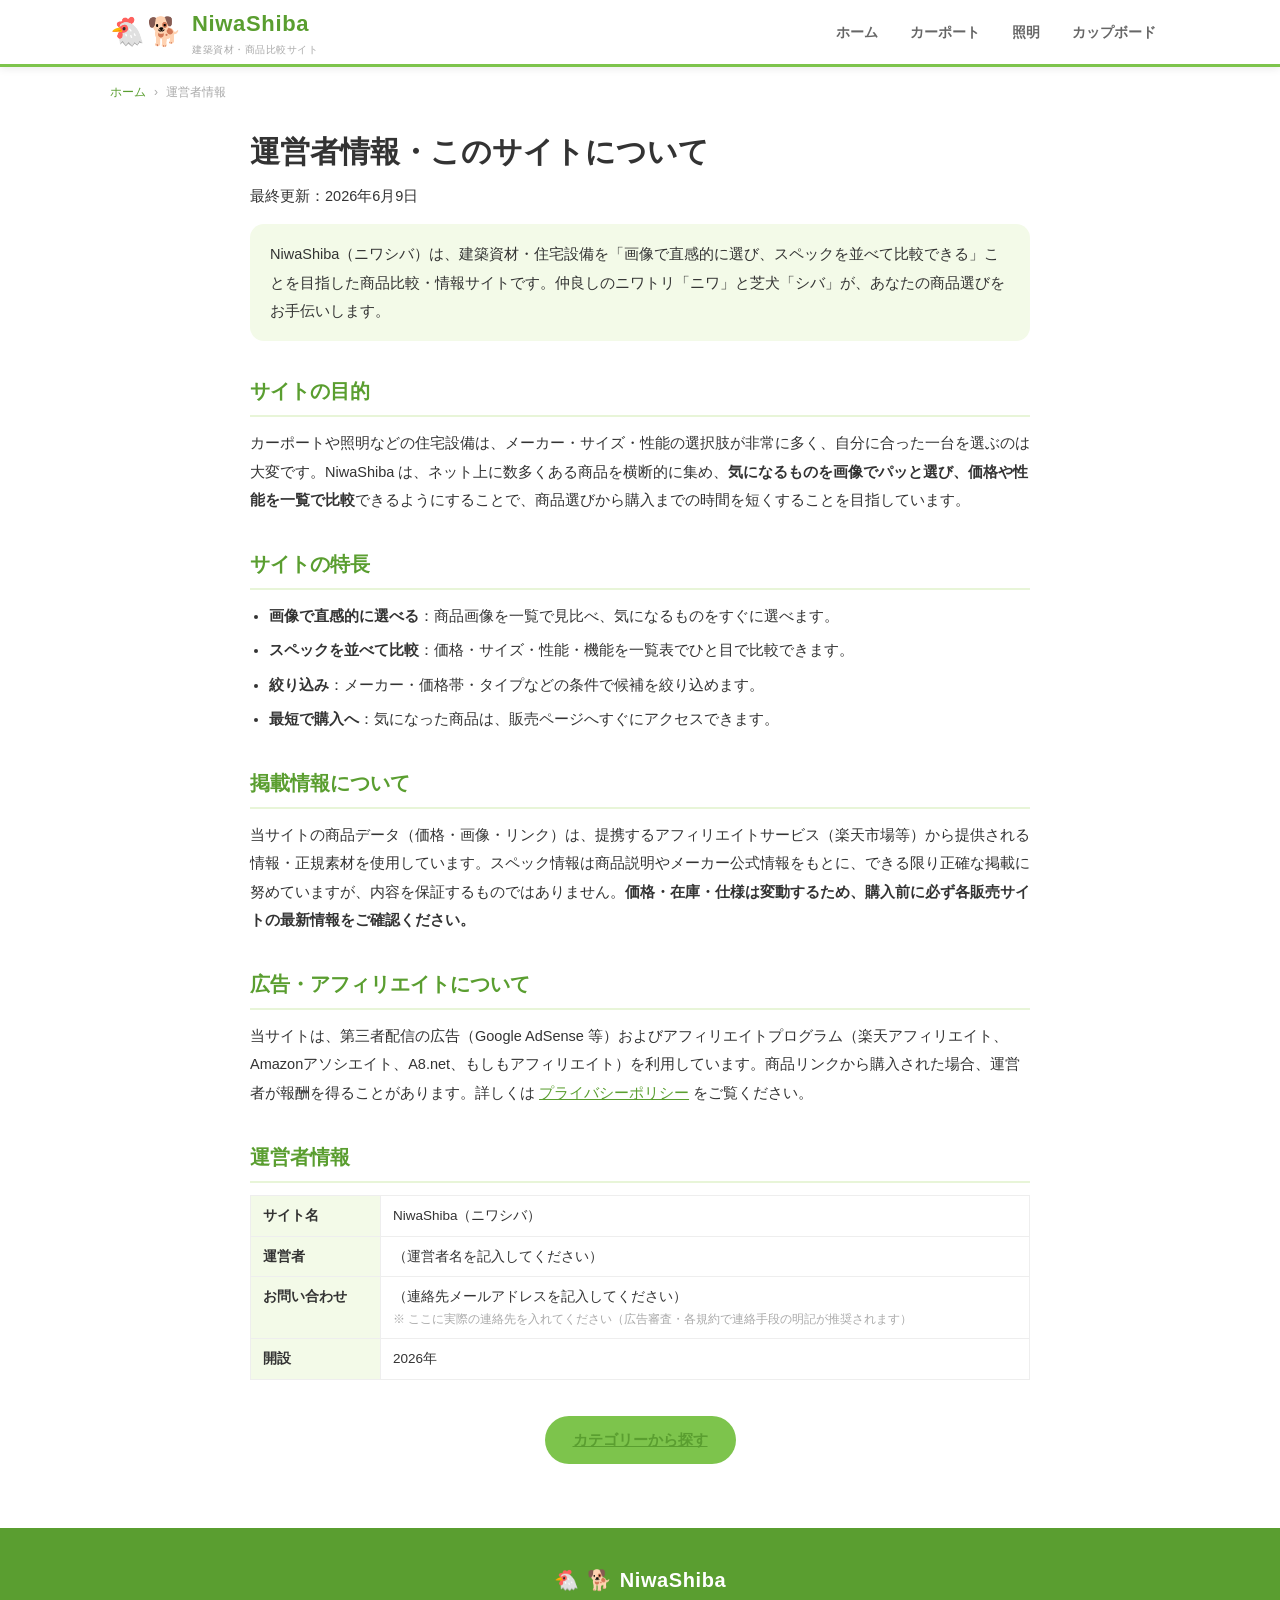
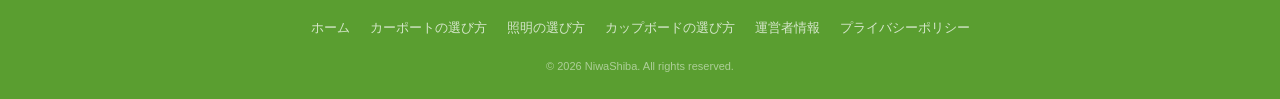
==== commit c3ca1ea2: "オリジナル記事を追加：カップボードの選び方ガイド - guide-cupboard.html（サイズの測り方/タイプ/扉/機能/完成品か組立/価格相場/FAQ） - ホームの選び方ガイドセクション・各" ====
--- a/about.html
+++ b/about.html
@@ -80,6 +80,7 @@
         <li><a href="index.html">ホーム</a></li>
         <li><a href="guide-carport.html">カーポートの選び方</a></li>
         <li><a href="guide-lighting.html">照明の選び方</a></li>
+        <li><a href="guide-cupboard.html">カップボードの選び方</a></li>
         <li><a href="about.html">運営者情報</a></li>
         <li><a href="privacy.html">プライバシーポリシー</a></li>
       </ul></nav>
